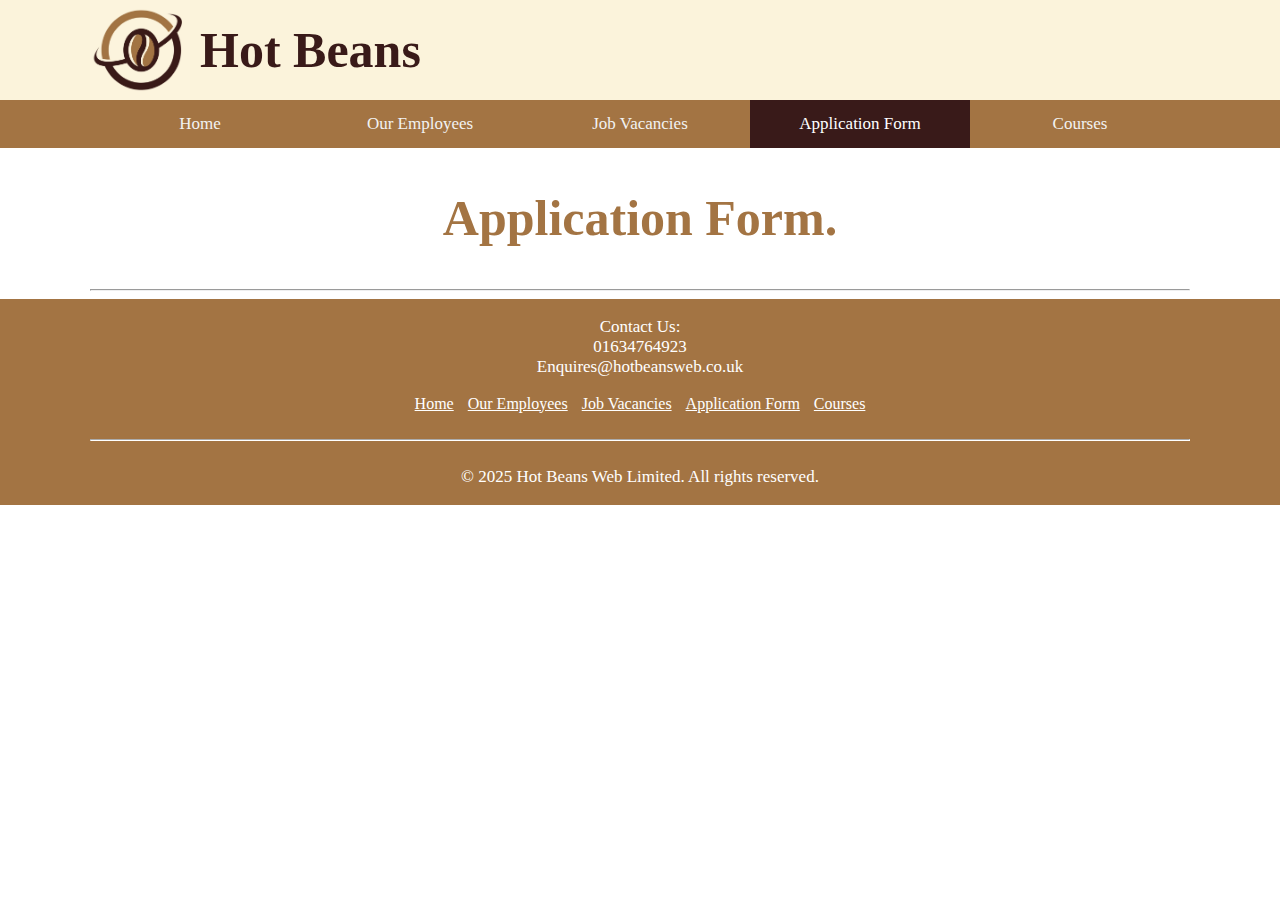
==== application.html @ 12233225 "added favicon" ====
<!DOCTYPE html>
<head>
	<meta http-equiv="Content-Type" content="text/html; charset=utf-8" />
	<title>Hot Beans</title>
	<link rel="icon" type="Image/jpg" href="Images/favicon.jpg">
	<link rel="stylesheet" href="CSS/index.css">
</head>
<body>
	<!--Header-->
	<div class="header">
		<div class="wrapper">
			<a href="index.html">
				<img src="Images/logo.jpg" alt="Hot Beans Logo" width="100" height="100">
			</a>
			<h1 class="comp-name" style="color: #391a19">Hot Beans</h1>
		</div>
	</div>
	<!--Header-->

	<!--Nav Bar-->
	<div class="nav">
		<div class="wrapper">
			<a href="index.html">Home</a>
			<a href="employees.html">Our Employees</a>
			<a href="jobs.html">Job Vacancies</a>
			<a class="active" href="application.html">Application Form</a>
			<a href="courses.html">Courses</a>
		</div>
	</div>
	<!--Nav Bar-->

	<!--Page Content-->
	<div class="wrapper">
		<h2>Application Form.</h2>
		<hr>
	</div>
	<!--Page Content-->

	<!--Footer-->
	<div class="footer">
		<div class="wrapper">
			<br>
			<p>Contact Us:</p>
			<p>01634764923</p>
			<p>Enquires@hotbeansweb.co.uk</p>
			<br>
			<a href="index.html">Home</a>
			<a href="employees.html">Our Employees</a>
			<a href="jobs.html">Job Vacancies</a>
			<a href="application.html">Application Form</a>
			<a href="courses.html">Courses</a>
			<br><br><hr><br>
			<p>© 2025 Hot Beans Web Limited. All rights reserved.</p>
			<br>
		</div>
	</div>
	<!--Footer-->
</body>
</html>
---- CSS/index.css ----
@charset "utf-8";

body {
	margin: 0;
	margin-top: -34px;
	padding: 0;
}

.wrapper {
	margin: 0 auto;
	width: 1100px;
}

h2 {
	font-size: 50px;
	color: #A37443;
	text-align: center;
}

h3 {
	font-size: 35px;
	color: #A37443;
	text-align: center;
}

p {
	font-size: 25px;
	text-align: center;
}

.align-left {
	text-align: left;
}

.building-image {
	float: left;
	margin-right: 40px;
}



/*Header*/

.header {
	background-color: #fbf3db;
	height: 100px;
}

.header h1 {
	position: relative;
	top: 21px;
	font-size: 50px;
}

.header img {
	float: left;
	padding-right: 10px;
}

/*Header*/



/*Nav Bar*/

.nav {
	background-color: #A37443;
	overflow: hidden;
}

.nav a {
  float: left;
  width: 20%;
  color: #f2f2f2;
  text-align: center;
  padding: 14px 0px;
  text-decoration: none;
  font-size: 17px;
}

.nav a:hover {
	background-color: #FBF3DB;
	color: #391A19;
}

.nav a.active {
	background-color: #391A19;
	color: #FFF;
}

/*Nav Bar*/



/*Footer*/

.footer {
	width: 100%;
	background-color: #A37443;
	color: white;
	text-align: center;
}

.footer p {
	font-size: 17px;
	margin: 0;
}

.footer a {
	padding-left: 5px;
	padding-right: 5px;
	color: white;
}

.footer hr {
	border-color: white;
}

/*Footer*/
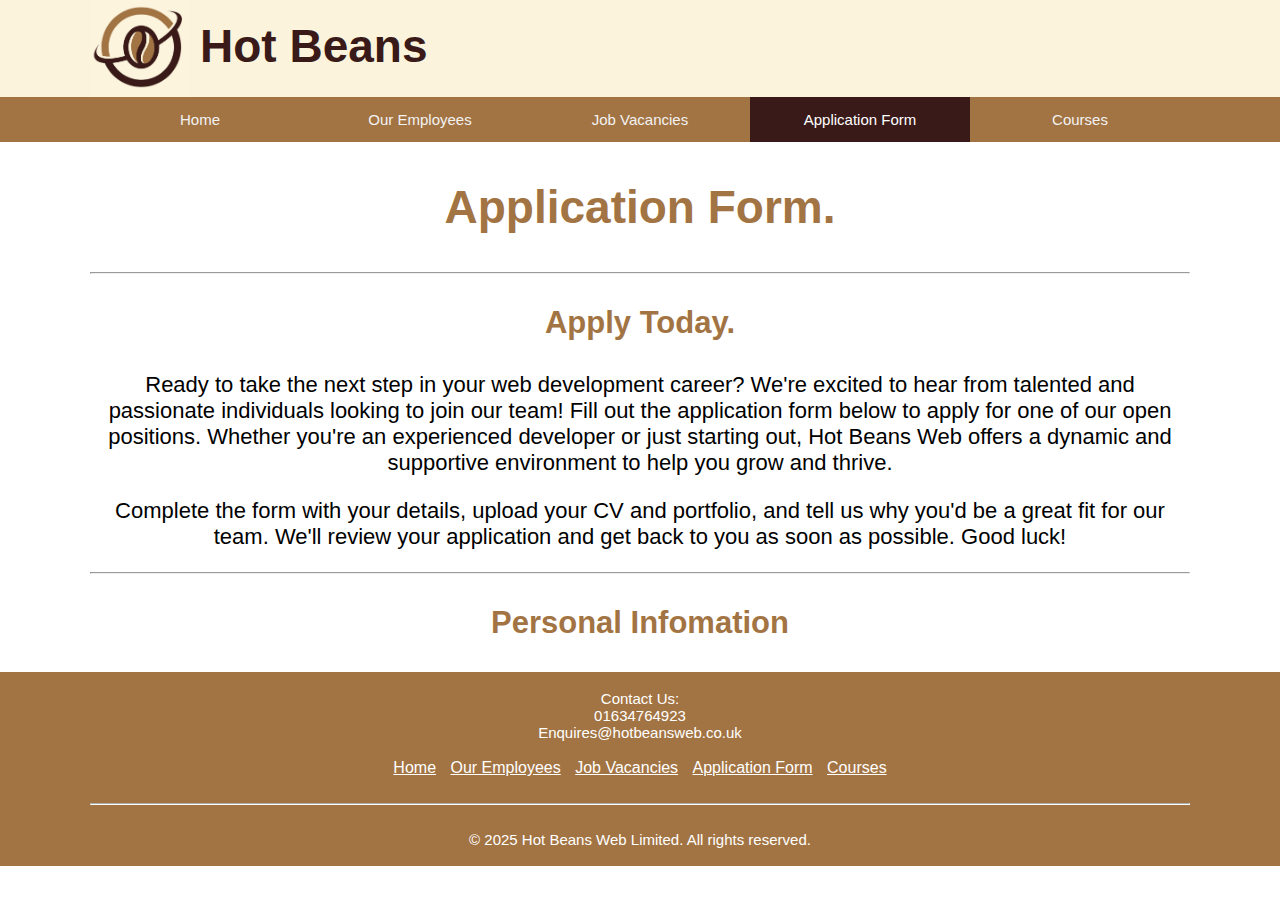
==== commit b24dc203: "added stuff" ====
--- a/application.html
+++ b/application.html
@@ -3,7 +3,7 @@
 	<meta http-equiv="Content-Type" content="text/html; charset=utf-8" />
 	<title>Hot Beans</title>
 	<link rel="icon" type="Image/jpg" href="Images/favicon.jpg">
-	<link rel="stylesheet" href="CSS/index.css">
+	<link rel="stylesheet" href="CSS/basic.css">
 </head>
 <body>
 	<!--Header-->
@@ -12,7 +12,7 @@
 			<a href="index.html">
 				<img src="Images/logo.jpg" alt="Hot Beans Logo" width="100" height="100">
 			</a>
-			<h1 class="comp-name" style="color: #391a19">Hot Beans</h1>
+			<h1>Hot Beans</h1>
 		</div>
 	</div>
 	<!--Header-->
@@ -33,6 +33,11 @@
 	<div class="wrapper">
 		<h2>Application Form.</h2>
 		<hr>
+		<h3>Apply Today.</h3>
+		<p>Ready to take the next step in your web development career? We're excited to hear from talented and passionate individuals looking to join our team! Fill out the application form below to apply for one of our open positions. Whether you're an experienced developer or just starting out, Hot Beans Web offers a dynamic and supportive environment to help you grow and thrive.</p>
+		<p>Complete the form with your details, upload your CV and portfolio, and tell us why you'd be a great fit for our team. We'll review your application and get back to you as soon as possible. Good luck!</p>
+		<hr>
+		<h3>Personal Infomation</h3>
 	</div>
 	<!--Page Content-->
 
--- a/CSS/basic.css
+++ b/CSS/basic.css
@@ -0,0 +1,121 @@
+@charset "utf-8";
+
+body {
+	font-family: Verdana, Geneva, Tahoma, sans-serif;
+	margin: 0;
+	margin-top: -34px;
+	padding: 0;
+}
+
+.wrapper {
+	margin: 0 auto;
+	width: 1100px;
+}
+
+h1 {
+	padding: 22px 0;
+	font-size: 46px;
+    color: #391A19;
+}
+
+h2 {
+	font-size: 46px;
+	color: #A37443;
+	text-align: center;
+}
+
+h3 {
+	font-size: 31px;
+	color: #A37443;
+	text-align: center;
+}
+
+h4 {
+	font-size: 22px;
+	color: #A37443;
+	text-align: center;
+}
+
+p {
+	font-size: 22px;
+	text-align: center;
+}
+
+.align-left {
+	text-align: left;
+}
+
+
+
+/*Header*/
+
+.header {
+	background-color: #fbf3db;
+	height: 100px;
+}
+
+.header img {
+	float: left;
+	padding-right: 10px;
+}
+
+/*Header*/
+
+
+
+/*Nav Bar*/
+
+.nav {
+	background-color: #A37443;
+	overflow: hidden;
+}
+
+.nav a {
+  float: left;
+  width: 20%;
+  color: #f2f2f2;
+  text-align: center;
+  padding: 14px 0px;
+  text-decoration: none;
+  font-size: 15px;
+}
+
+.nav a:hover {
+	background-color: #FBF3DB;
+	color: #391A19;
+}
+
+.nav a.active {
+	background-color: #391A19;
+	color: #FFF;
+}
+
+/*Nav Bar*/
+
+
+
+/*Footer*/
+
+.footer {
+	width: 100%;
+	background-color: #A37443;
+	color: white;
+	text-align: center;
+}
+
+.footer p {
+	font-size: 15px;
+	margin: 0;
+}
+
+.footer a {
+	padding-left: 5px;
+	padding-right: 5px;
+	color: white;
+}
+
+.footer hr {
+	border-color: white;
+}
+
+/*Footer*/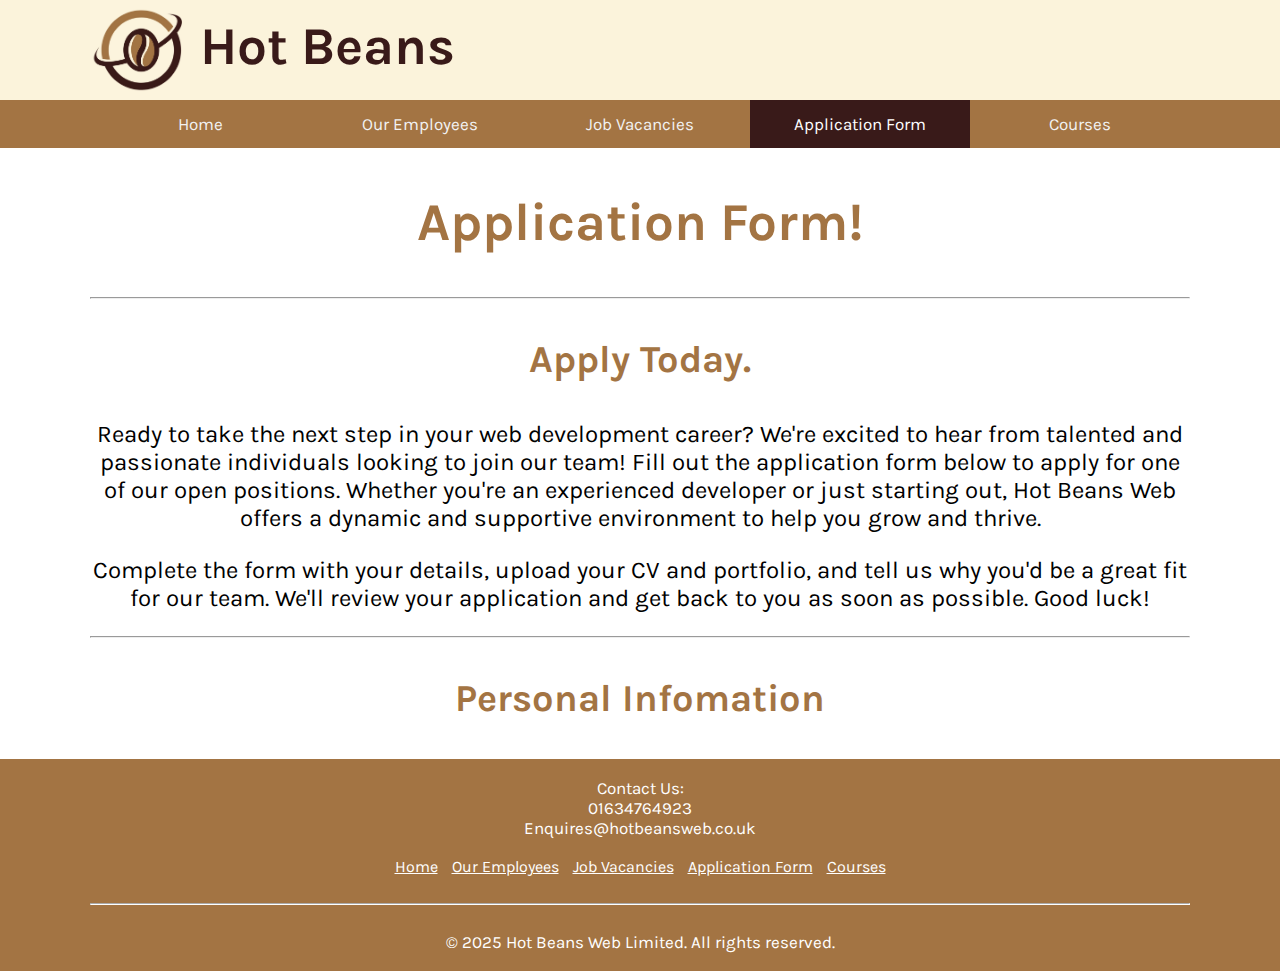
==== commit a963a48e: "changed font to Karla" ====
--- a/application.html
+++ b/application.html
@@ -3,6 +3,9 @@
 	<meta http-equiv="Content-Type" content="text/html; charset=utf-8" />
 	<title>Hot Beans</title>
 	<link rel="icon" type="Image/jpg" href="Images/favicon.jpg">
+	<link rel="preconnect" href="https://fonts.googleapis.com">
+	<link rel="preconnect" href="https://fonts.gstatic.com" crossorigin>
+	<link href="https://fonts.googleapis.com/css2?family=Karla:ital,wght@0,200..800;1,200..800&display=swap" rel="stylesheet">
 	<link rel="stylesheet" href="CSS/basic.css">
 </head>
 <body>
@@ -31,7 +34,7 @@
 
 	<!--Page Content-->
 	<div class="wrapper">
-		<h2>Application Form.</h2>
+		<h2>Application Form!</h2>
 		<hr>
 		<h3>Apply Today.</h3>
 		<p>Ready to take the next step in your web development career? We're excited to hear from talented and passionate individuals looking to join our team! Fill out the application form below to apply for one of our open positions. Whether you're an experienced developer or just starting out, Hot Beans Web offers a dynamic and supportive environment to help you grow and thrive.</p>
--- a/CSS/basic.css
+++ b/CSS/basic.css
@@ -1,9 +1,9 @@
 @charset "utf-8";
 
 body {
-	font-family: Verdana, Geneva, Tahoma, sans-serif;
+	font-family: "Karla", sans-serif;
 	margin: 0;
-	margin-top: -34px;
+	margin-top: -36px;
 	padding: 0;
 }
 
@@ -13,31 +13,31 @@
 }
 
 h1 {
-	padding: 22px 0;
-	font-size: 46px;
+	padding: 15px 0;
+	font-size: 53px;
     color: #391A19;
 }
 
 h2 {
-	font-size: 46px;
+	font-size: 53px;
 	color: #A37443;
 	text-align: center;
 }
 
 h3 {
-	font-size: 31px;
+	font-size: 38px;
 	color: #A37443;
 	text-align: center;
 }
 
 h4 {
-	font-size: 22px;
+	font-size: 24px;
 	color: #A37443;
 	text-align: center;
 }
 
 p {
-	font-size: 22px;
+	font-size: 24px;
 	text-align: center;
 }
 
@@ -77,7 +77,7 @@
   text-align: center;
   padding: 14px 0px;
   text-decoration: none;
-  font-size: 15px;
+  font-size: 17px;
 }
 
 .nav a:hover {
@@ -104,7 +104,7 @@
 }
 
 .footer p {
-	font-size: 15px;
+	font-size: 17px;
 	margin: 0;
 }
 
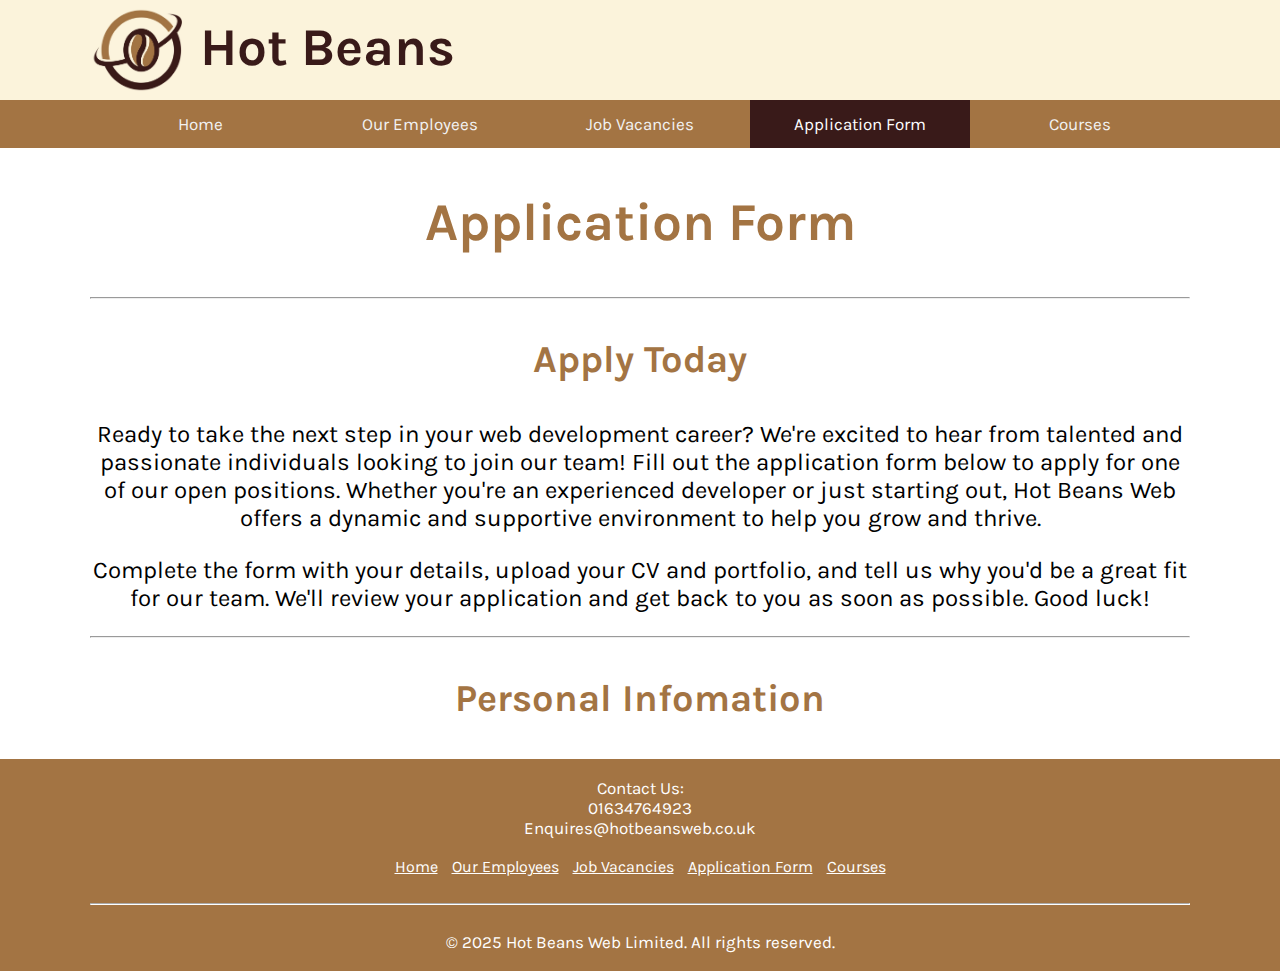
==== commit 8d348b82: "completed job vacancies page" ====
--- a/application.html
+++ b/application.html
@@ -34,9 +34,9 @@
 
 	<!--Page Content-->
 	<div class="wrapper">
-		<h2>Application Form!</h2>
+		<h2>Application Form</h2>
 		<hr>
-		<h3>Apply Today.</h3>
+		<h3>Apply Today</h3>
 		<p>Ready to take the next step in your web development career? We're excited to hear from talented and passionate individuals looking to join our team! Fill out the application form below to apply for one of our open positions. Whether you're an experienced developer or just starting out, Hot Beans Web offers a dynamic and supportive environment to help you grow and thrive.</p>
 		<p>Complete the form with your details, upload your CV and portfolio, and tell us why you'd be a great fit for our team. We'll review your application and get back to you as soon as possible. Good luck!</p>
 		<hr>
--- a/CSS/basic.css
+++ b/CSS/basic.css
@@ -13,7 +13,7 @@
 }
 
 h1 {
-	padding: 15px 0;
+	padding: 16px 0;
 	font-size: 53px;
     color: #391A19;
 }
@@ -39,6 +39,10 @@
 p {
 	font-size: 24px;
 	text-align: center;
+}
+
+ul {
+	font-size: 24px;
 }
 
 .align-left {
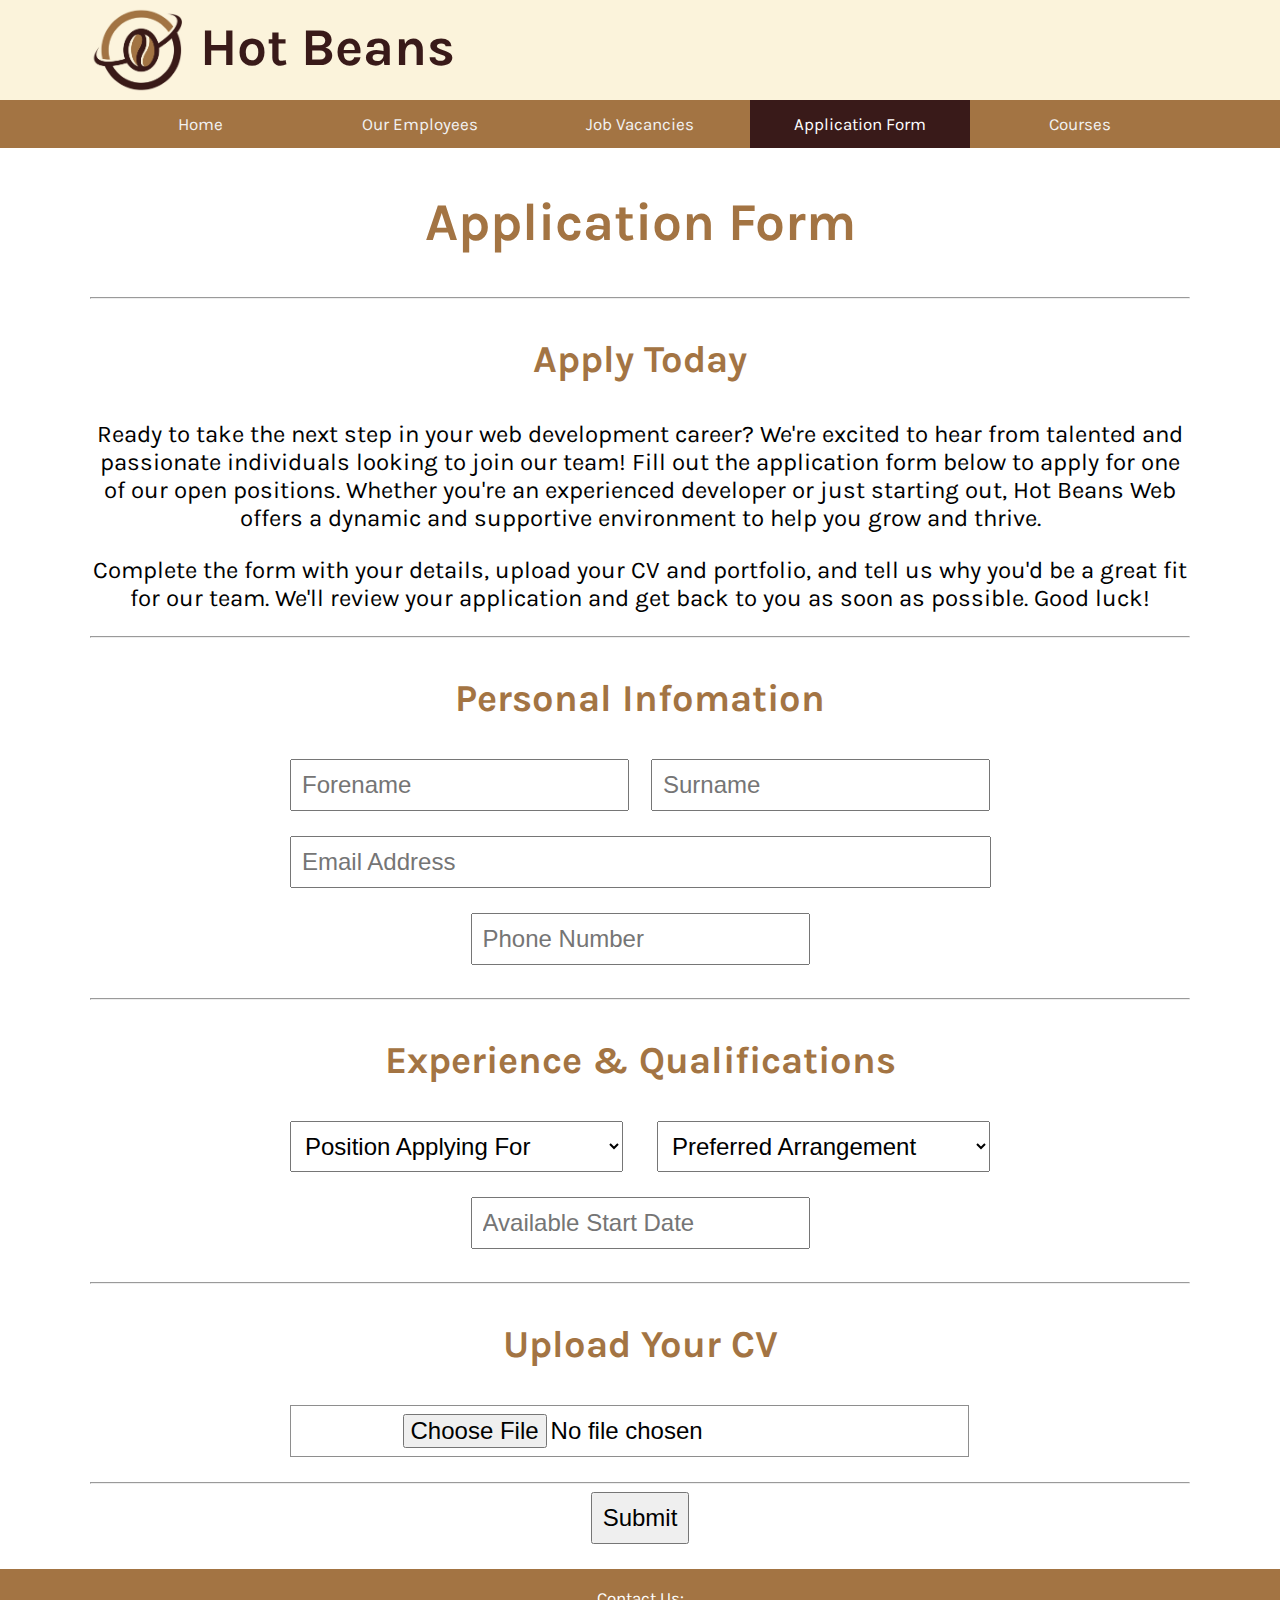
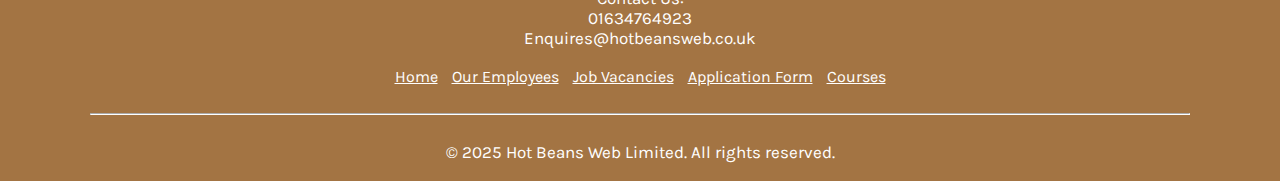
==== commit a64dda57: "almost finished application" ====
--- a/application.html
+++ b/application.html
@@ -7,6 +7,7 @@
 	<link rel="preconnect" href="https://fonts.gstatic.com" crossorigin>
 	<link href="https://fonts.googleapis.com/css2?family=Karla:ital,wght@0,200..800;1,200..800&display=swap" rel="stylesheet">
 	<link rel="stylesheet" href="CSS/basic.css">
+	<link rel="stylesheet" href="CSS/application.css">
 </head>
 <body>
 	<!--Header-->
@@ -40,7 +41,44 @@
 		<p>Ready to take the next step in your web development career? We're excited to hear from talented and passionate individuals looking to join our team! Fill out the application form below to apply for one of our open positions. Whether you're an experienced developer or just starting out, Hot Beans Web offers a dynamic and supportive environment to help you grow and thrive.</p>
 		<p>Complete the form with your details, upload your CV and portfolio, and tell us why you'd be a great fit for our team. We'll review your application and get back to you as soon as possible. Good luck!</p>
 		<hr>
-		<h3>Personal Infomation</h3>
+			<form action="/action_page.php">
+				<h3>Personal Infomation</h3>
+				<div class="form-container">
+					<input type="text" class="sil" placeholder="Forename">
+					<input type="text" class="sir" placeholder="Surname">
+					<input type="text" class="li" placeholder="Email Address">
+					<input type="text" class="sim" placeholder="Phone Number">
+				</div>
+				<hr>
+				<h3>Experience & Qualifications</h3>
+				<div class="form-container">
+					<select class="sol">
+						<option disabled selected hidden>Position Applying For</option>
+						<option>Junior Web Developer</option>
+						<option>Front-End Developer</option>
+						<option>Back-End Developer</option>
+						<option>UI/UX Designer</option>
+					</select>
+					<select class="sor">
+						<option disabled selected hidden>Preferred Arrangement</option>
+						<option>Remote</option>
+						<option>Hybrid</option>
+						<option>In-Office</option>
+					</select>
+					<input placeholder="Available Start Date" class="sim" type="text" onfocus="(this.type='date')" onblur="(this.type='text')" id="date" />
+				</div>
+				<hr>
+				<h3>Upload Your CV</h3>
+				<div class="form-container">
+					<div id="cv-container">
+						<input type="file" name="myfile">
+					</div>
+				</div>
+				<hr>
+				<div class="form-container">
+					<input type="submit" id="submit-button" value="Submit">
+				</div>
+			</form>
 	</div>
 	<!--Page Content-->
 
--- a/CSS/application.css
+++ b/CSS/application.css
@@ -0,0 +1,66 @@
+@charset "utf-8";
+
+.form-container {
+	margin: 0 auto;
+	width: 700px;
+	text-align: center;
+}
+
+input {
+	padding: 10px;
+	font-size: 24px;
+	margin-bottom: 25px;
+}
+
+.sil {
+	float: left;
+	width: 315px;
+}
+
+.sir {
+	float: right;
+	width: 315px;
+}
+
+.sim {
+	width: 315px;
+}
+
+.li {
+	width: 677px;
+}
+
+.sol {
+	padding: 10px;
+	font-size: 24px;
+	margin-bottom: 25px;
+	width: 333px;
+	float: left;
+}
+
+.sor {
+	padding: 10px;
+	font-size: 24px;
+	margin-bottom: 25px;
+	width: 333px;
+	float: right;
+}
+
+#cv-container {
+    margin-bottom: 25px;
+    width: 677px;
+    border-width: 1px;
+    border-style: solid;
+    border-color: #8e8e8e;
+    text-align: center;
+    display: flex;
+    justify-content: center;
+    align-items: center;
+    height: 50px; /* Adjust height as needed */
+}
+
+#cv-container input[type="file"] {
+    display: block;
+    margin: 0 auto;
+	float: left;
+}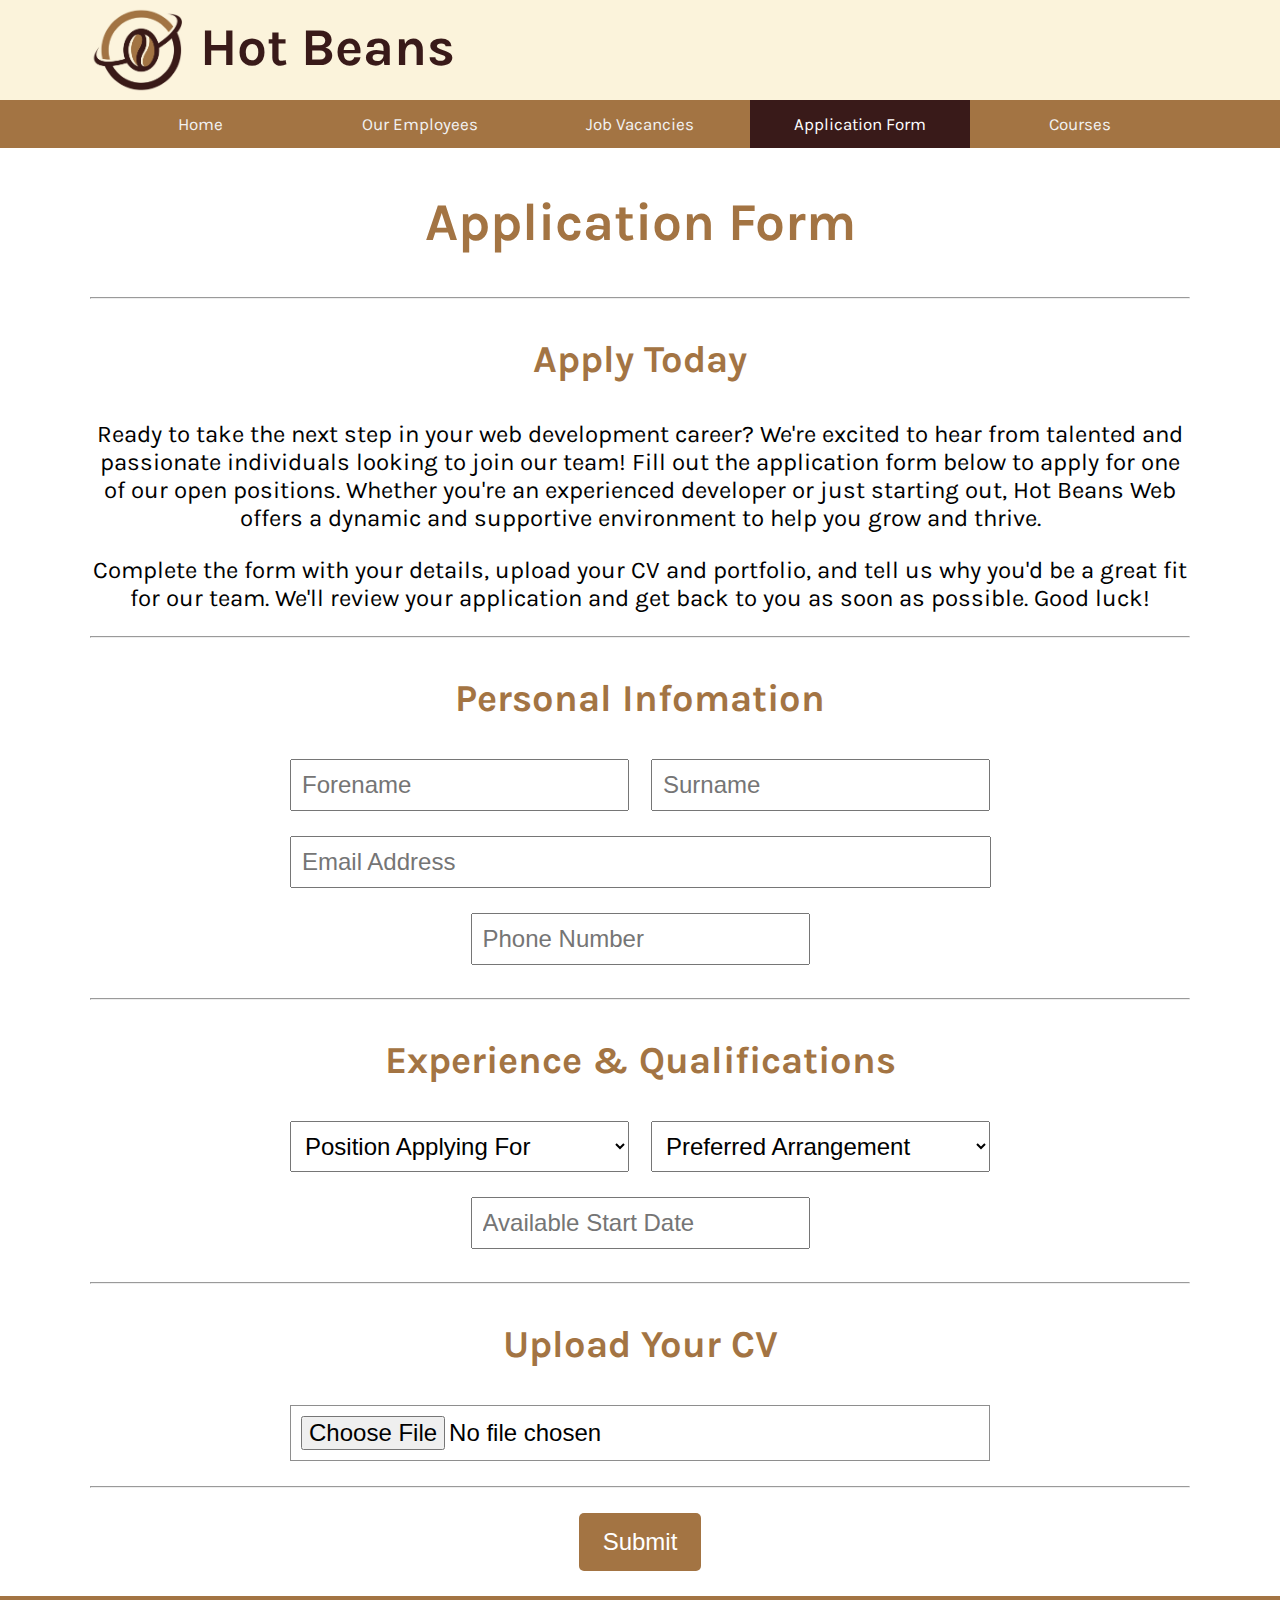
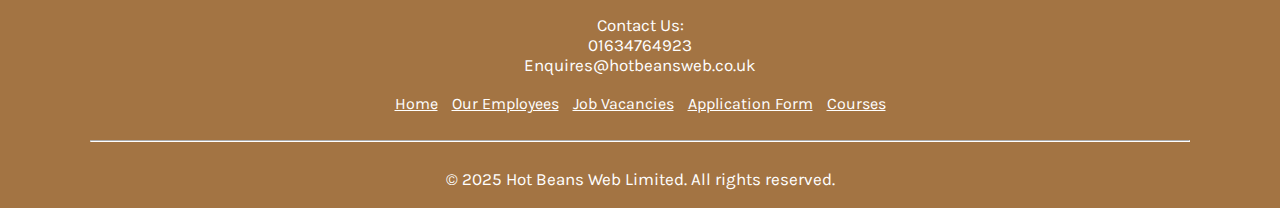
==== commit e0af0681: "completed application form page" ====
--- a/application.html
+++ b/application.html
@@ -44,34 +44,34 @@
 			<form action="/action_page.php">
 				<h3>Personal Infomation</h3>
 				<div class="form-container">
-					<input type="text" class="sil" placeholder="Forename">
-					<input type="text" class="sir" placeholder="Surname">
-					<input type="text" class="li" placeholder="Email Address">
-					<input type="text" class="sim" placeholder="Phone Number">
+					<input type="text" class="sil" placeholder="Forename" required>
+					<input type="text" class="sir" placeholder="Surname" required>
+					<input type="email" class="li" placeholder="Email Address" required >
+					<input type="text" class="sim" placeholder="Phone Number" required>
 				</div>
 				<hr>
 				<h3>Experience & Qualifications</h3>
 				<div class="form-container">
-					<select class="sol">
-						<option disabled selected hidden>Position Applying For</option>
-						<option>Junior Web Developer</option>
-						<option>Front-End Developer</option>
-						<option>Back-End Developer</option>
-						<option>UI/UX Designer</option>
+					<select class="sol" required>
+						<option disabled selected hidden value="">Position Applying For</option>
+						<option value="Junior Web Developer">Junior Web Developer</option>
+						<option value="Front-End Developer">Front-End Developer</option>
+						<option value="Back-End Developer">Back-End Developer</option>
+						<option value="UI/UX Designer">UI/UX Designer</option>
 					</select>
-					<select class="sor">
-						<option disabled selected hidden>Preferred Arrangement</option>
-						<option>Remote</option>
-						<option>Hybrid</option>
-						<option>In-Office</option>
+					<select class="sor" required>
+						<option disabled selected hidden value="">Preferred Arrangement</option>
+						<option value="Remote">Remote</option>
+						<option value="Hybrid">Hybrid</option>
+						<option value="In-Office">In-Office</option>
 					</select>
-					<input placeholder="Available Start Date" class="sim" type="text" onfocus="(this.type='date')" onblur="(this.type='text')" id="date" />
+					<input placeholder="Available Start Date" class="sim" type="text" onfocus="(this.type='date')" onblur="(this.type='text')" id="date" required />
 				</div>
 				<hr>
 				<h3>Upload Your CV</h3>
 				<div class="form-container">
 					<div id="cv-container">
-						<input type="file" name="myfile">
+						<input type="file" name="myfile" required>
 					</div>
 				</div>
 				<hr>
@@ -101,5 +101,48 @@
 		</div>
 	</div>
 	<!--Footer-->
+
+	<div id="thankYouModal" class="modal">
+		<div class="modal-content">
+			<h3>Application Sent</h3>
+			<hr>
+			<p>Thank you for applying! We'll review your application and get back to you as soon as possible.</p>
+			<hr>
+			<button onclick="closeModal()">Close</button>
+		</div>
+	</div>
+	
+	<!--JS-->
+	<script>
+		document.addEventListener("DOMContentLoaded", function () {
+			const urlParams = new URLSearchParams(window.location.search);
+			const position = urlParams.get("position");
+
+			if (position) {
+				const selectElement = document.querySelector(".sol");
+				for (let option of selectElement.options) {
+					if (option.value === position) {
+						option.selected = true;
+						break;
+					}
+				}
+			}
+
+			// Form submission listener
+			const form = document.querySelector("form");
+			form.addEventListener("submit", function (event) {
+				event.preventDefault();
+				const modal = document.getElementById("thankYouModal");
+				modal.style.display = "flex";
+				form.reset();
+			});
+		});
+
+		// Close modal function
+		function closeModal() {
+			document.getElementById("thankYouModal").style.display = "none";
+		}
+	</script>
+	<!--JS-->
 </body>
 </html>
--- a/CSS/application.css
+++ b/CSS/application.css
@@ -34,7 +34,7 @@
 	padding: 10px;
 	font-size: 24px;
 	margin-bottom: 25px;
-	width: 333px;
+	width: 339px;
 	float: left;
 }
 
@@ -42,25 +42,80 @@
 	padding: 10px;
 	font-size: 24px;
 	margin-bottom: 25px;
-	width: 333px;
+	width: 339px;
 	float: right;
 }
 
 #cv-container {
-    margin-bottom: 25px;
-    width: 677px;
-    border-width: 1px;
-    border-style: solid;
-    border-color: #8e8e8e;
-    text-align: center;
-    display: flex;
-    justify-content: center;
-    align-items: center;
-    height: 50px; /* Adjust height as needed */
+	margin-bottom: 25px;
+	text-align: left;
+	border-style: solid;
+	border-width: 1px;
+	border-color: #8e8e8e;
 }
 
 #cv-container input[type="file"] {
-    display: block;
-    margin: 0 auto;
-	float: left;
+	display: block;
+	margin: 0;
+}
+
+#submit-button {
+	margin-top: 17px;
+	background-color: #A37443;
+	border-style: none;
+	padding: 15px 24px;
+	color: white;
+	border-radius: 5px;
+}
+
+#submit-button:hover {
+	background-color: #391A19;
+}
+
+.modal {
+	display: none; /* This is key — makes sure it’s hidden on page load */
+	position: fixed;
+	z-index: 1000;
+	left: 0;
+	top: 0;
+	width: 100%;
+	height: 100%;
+	background-color: rgba(0, 0, 0, 0.5);
+	align-items: center;
+	justify-content: center;
+}
+
+.modal-content {
+	background: #fff;
+	padding: 20px;
+	border-radius: 12px;
+	box-shadow: 0 4px 10px rgba(0, 0, 0, 0.1);
+	text-align: center;
+	width: 90%;
+	max-width: 500px;
+}
+
+.modal-content h3 {
+	margin: 0;
+	margin-bottom: 20px;
+}
+
+.modal-content p {
+	margin: 30px;
+}
+
+.modal-content button {
+	background: #A37443;
+	color: white;
+	border: none;
+	padding: 15px 24px;
+	border-radius: 5px;
+	cursor: pointer;
+	font-size: 17px;
+	margin: 0;
+	margin-top: 10px;
+}
+
+.modal-content button:hover {
+	background: #391A19;
 }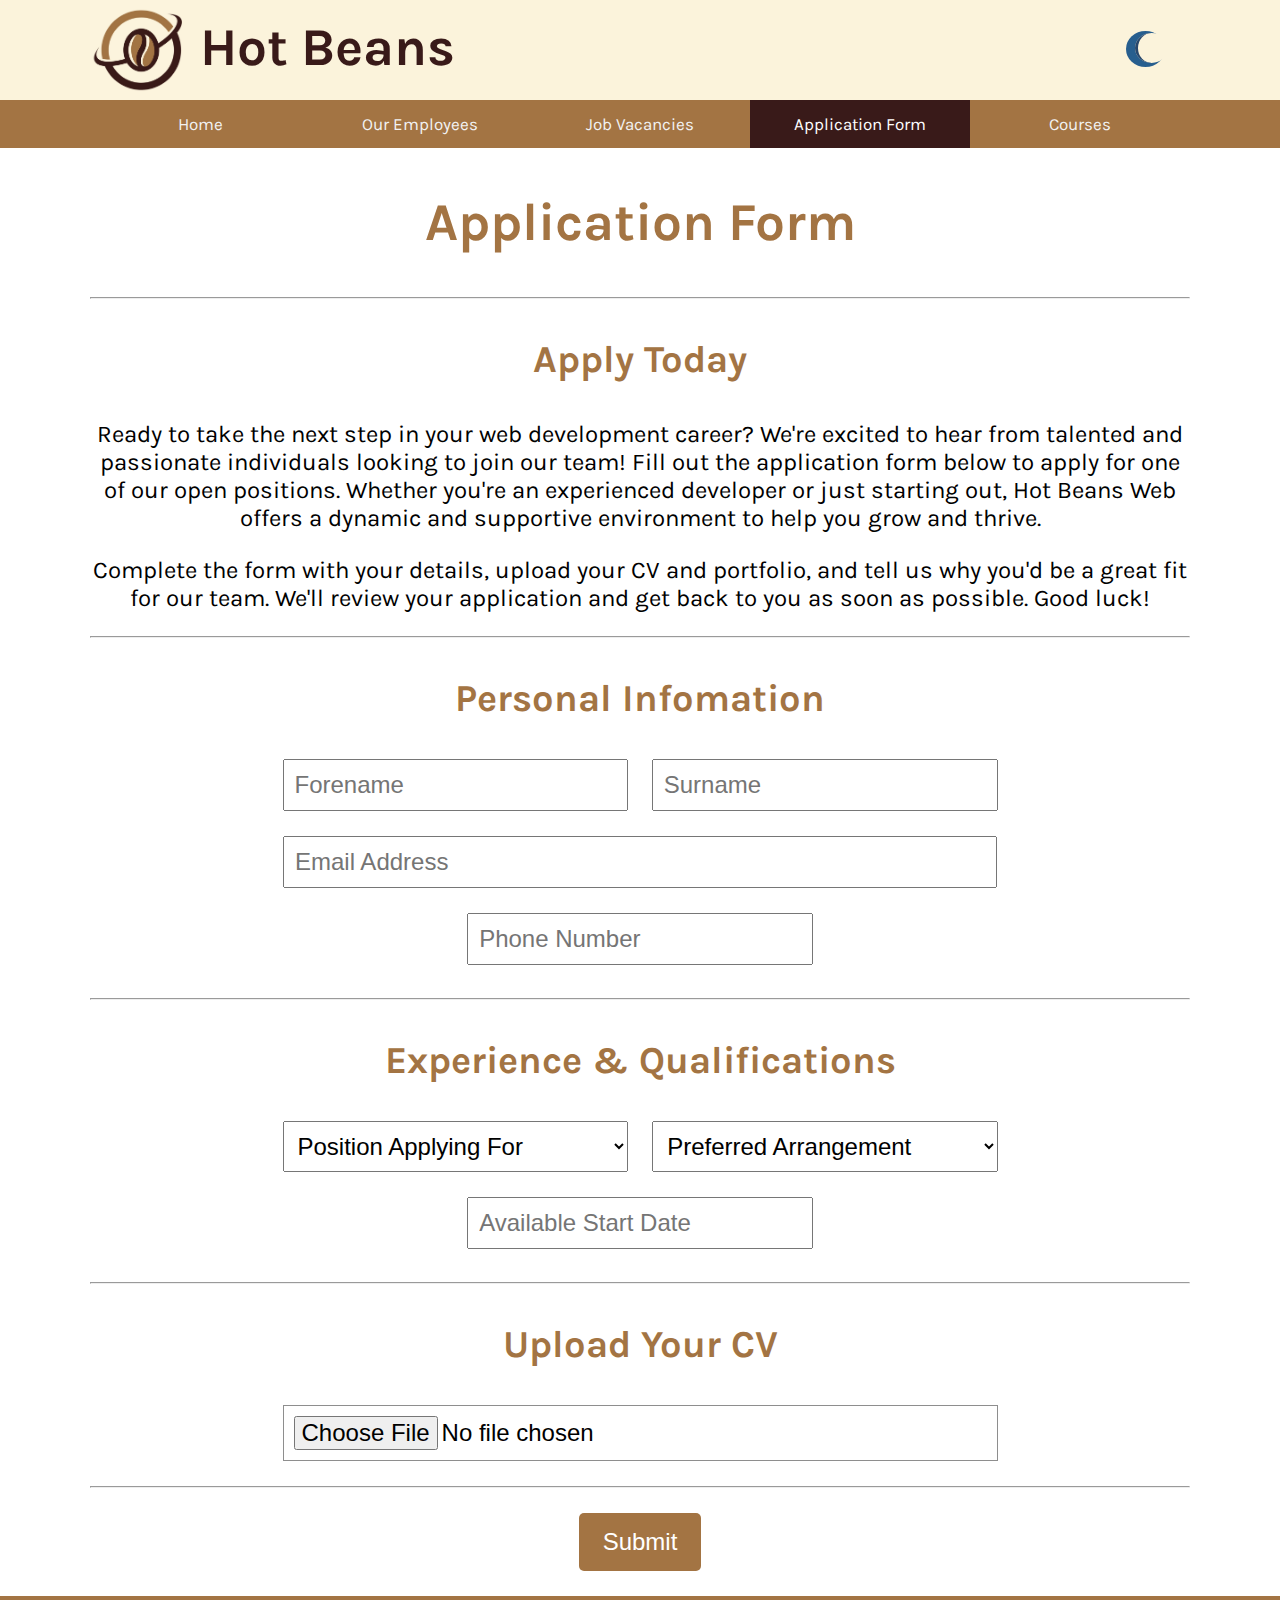
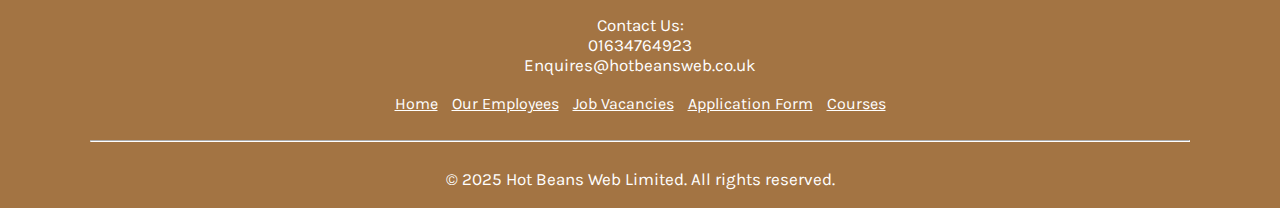
==== commit 23887064: "added dark mode" ====
--- a/application.html
+++ b/application.html
@@ -1,5 +1,19 @@
 <!DOCTYPE html>
 <head>
+	<script>
+		(function() {
+			let savedTheme = localStorage.getItem("theme") || "light";
+			document.documentElement.setAttribute("data-theme", savedTheme);
+	
+			// Ensure the correct icon is set before the page renders
+			let iconClass = savedTheme === "dark" ? "sun" : "moon";
+			document.write('<style>#moon { visibility: hidden; }</style>'); // Hide icon during load
+			window.addEventListener("DOMContentLoaded", function() {
+				document.getElementById("moon").className = iconClass;
+				document.getElementById("moon").style.visibility = "visible"; // Show after setting
+			});
+		})();
+	</script>
 	<meta http-equiv="Content-Type" content="text/html; charset=utf-8" />
 	<title>Hot Beans</title>
 	<link rel="icon" type="Image/jpg" href="Images/favicon.jpg">
@@ -16,6 +30,9 @@
 			<a href="index.html">
 				<img src="Images/logo.jpg" alt="Hot Beans Logo" width="100" height="100">
 			</a>
+			<div class="night-toggle" onClick="switchMode()">
+				<div id="moon" class="moon"></div>
+			</div>
 			<h1>Hot Beans</h1>
 		</div>
 	</div>
@@ -143,6 +160,7 @@
 			document.getElementById("thankYouModal").style.display = "none";
 		}
 	</script>
+	<script src="JS/theme-toggle"></script>
 	<!--JS-->
 </body>
 </html>
--- a/CSS/basic.css
+++ b/CSS/basic.css
@@ -1,48 +1,121 @@
 @charset "utf-8";
+
+:root {
+	--bg: #ffffff;
+	--text: #000000;
+	--comp-name: #391A19;
+	--title: #A37443;
+	--header-bg: #fbf3db;
+	--nav-bg: #A37443;
+	--nav-active: #391A19;
+}
+
+[data-theme='light'] {
+	--bg: #ffffff;
+	--text: #000000;
+	--comp-name: #391A19;
+	--title: #A37443;
+	--header-bg: #fbf3db;
+	--nav-bg: #A37443;
+	--nav-active: #391A19;
+}
+
+[data-theme='dark'] {
+	--bg: #1f1f1f;
+	--text: #ffffff;
+	--comp-name: #391A19;
+	--title: #fbf3db;
+	--header-bg: #fbf3db;
+	--nav-bg: #181818;
+	--nav-active: #A37443;
+}
 
 body {
 	font-family: "Karla", sans-serif;
 	margin: 0;
 	margin-top: -36px;
 	padding: 0;
+	background-color: var(--bg);
+}
+
+body.enable-transition {
+    transition: background-color 0.5s ease, color 0.5s ease;
+}
+
+.night-toggle {
+	width: 30px;
+	height: 30px;
+	float: right;
+	margin: 33px;
+	}
+	
+.night-toggle:hover{
+	cursor: pointer;
+}
+	
+.moon {
+	background-color: transparent;
+	box-shadow: -6px 1px 0 3px #275e8e;
+	border-left:3px solid #27476D;
+	border-radius:50%;
+	width: 30px;
+	height: 30px;
+	margin-left:8px;
+	margin-top:0px;
+}
+	
+.sun {
+	background-color: #fdd462;
+	box-shadow: 2px 0px 0px 1px #D19C29;
+	border-radius:50%;
+	width: 34px;
+	height: 34px;
+}
+
+.enable-transition .moon, 
+.enable-transition .sun {
+    transition: all 0.5s ease;
 }
 
 .wrapper {
 	margin: 0 auto;
-	width: 1100px;
+	width: 95%;
+	max-width: 1100px;
 }
 
 h1 {
 	padding: 16px 0;
 	font-size: 53px;
-    color: #391A19;
+    color: var(--comp-name);
 }
 
 h2 {
 	font-size: 53px;
-	color: #A37443;
+	color: var(--title);
 	text-align: center;
 }
 
 h3 {
 	font-size: 38px;
-	color: #A37443;
+	color: var(--title);
 	text-align: center;
 }
 
 h4 {
 	font-size: 24px;
-	color: #A37443;
+	color: var(--title);
 	text-align: center;
 }
 
 p {
 	font-size: 24px;
 	text-align: center;
+	color: var(--text);
 }
 
 ul {
 	font-size: 24px;
+	color: var(--text);
 }
 
 .align-left {
@@ -54,7 +127,7 @@
 /*Header*/
 
 .header {
-	background-color: #fbf3db;
+	background-color: var(--header-bg);
 	height: 100px;
 }
 
@@ -70,7 +143,7 @@
 /*Nav Bar*/
 
 .nav {
-	background-color: #A37443;
+	background-color: var(--nav-bg);
 	overflow: hidden;
 }
 
@@ -90,7 +163,7 @@
 }
 
 .nav a.active {
-	background-color: #391A19;
+	background-color: var(--nav-active);
 	color: #FFF;
 }
 
@@ -102,7 +175,7 @@
 
 .footer {
 	width: 100%;
-	background-color: #A37443;
+	background-color: var(--nav-bg);
 	color: white;
 	text-align: center;
 }
@@ -110,6 +183,7 @@
 .footer p {
 	font-size: 17px;
 	margin: 0;
+	color: white;
 }
 
 .footer a {
@@ -122,4 +196,5 @@
 	border-color: white;
 }
 
-/*Footer*/+/*Footer*/
+
--- a/CSS/application.css
+++ b/CSS/application.css
@@ -2,7 +2,7 @@
 
 .form-container {
 	margin: 0 auto;
-	width: 700px;
+	width: 65%;
 	text-align: center;
 }
 
@@ -14,27 +14,27 @@
 
 .sil {
 	float: left;
-	width: 315px;
+	width: 45%;
 }
 
 .sir {
 	float: right;
-	width: 315px;
+	width: 45%;
 }
 
 .sim {
-	width: 315px;
+	width: 45%;
 }
 
 .li {
-	width: 677px;
+	width: 96.5%;
 }
 
 .sol {
 	padding: 10px;
 	font-size: 24px;
 	margin-bottom: 25px;
-	width: 339px;
+	width: 48.3%;
 	float: left;
 }
 
@@ -42,7 +42,7 @@
 	padding: 10px;
 	font-size: 24px;
 	margin-bottom: 25px;
-	width: 339px;
+	width: 48.3%;
 	float: right;
 }
 
@@ -52,6 +52,7 @@
 	border-style: solid;
 	border-width: 1px;
 	border-color: #8e8e8e;
+	background-color: white;
 }
 
 #cv-container input[type="file"] {
@@ -86,7 +87,7 @@
 }
 
 .modal-content {
-	background: #fff;
+	background: var(--bg);
 	padding: 20px;
 	border-radius: 12px;
 	box-shadow: 0 4px 10px rgba(0, 0, 0, 0.1);
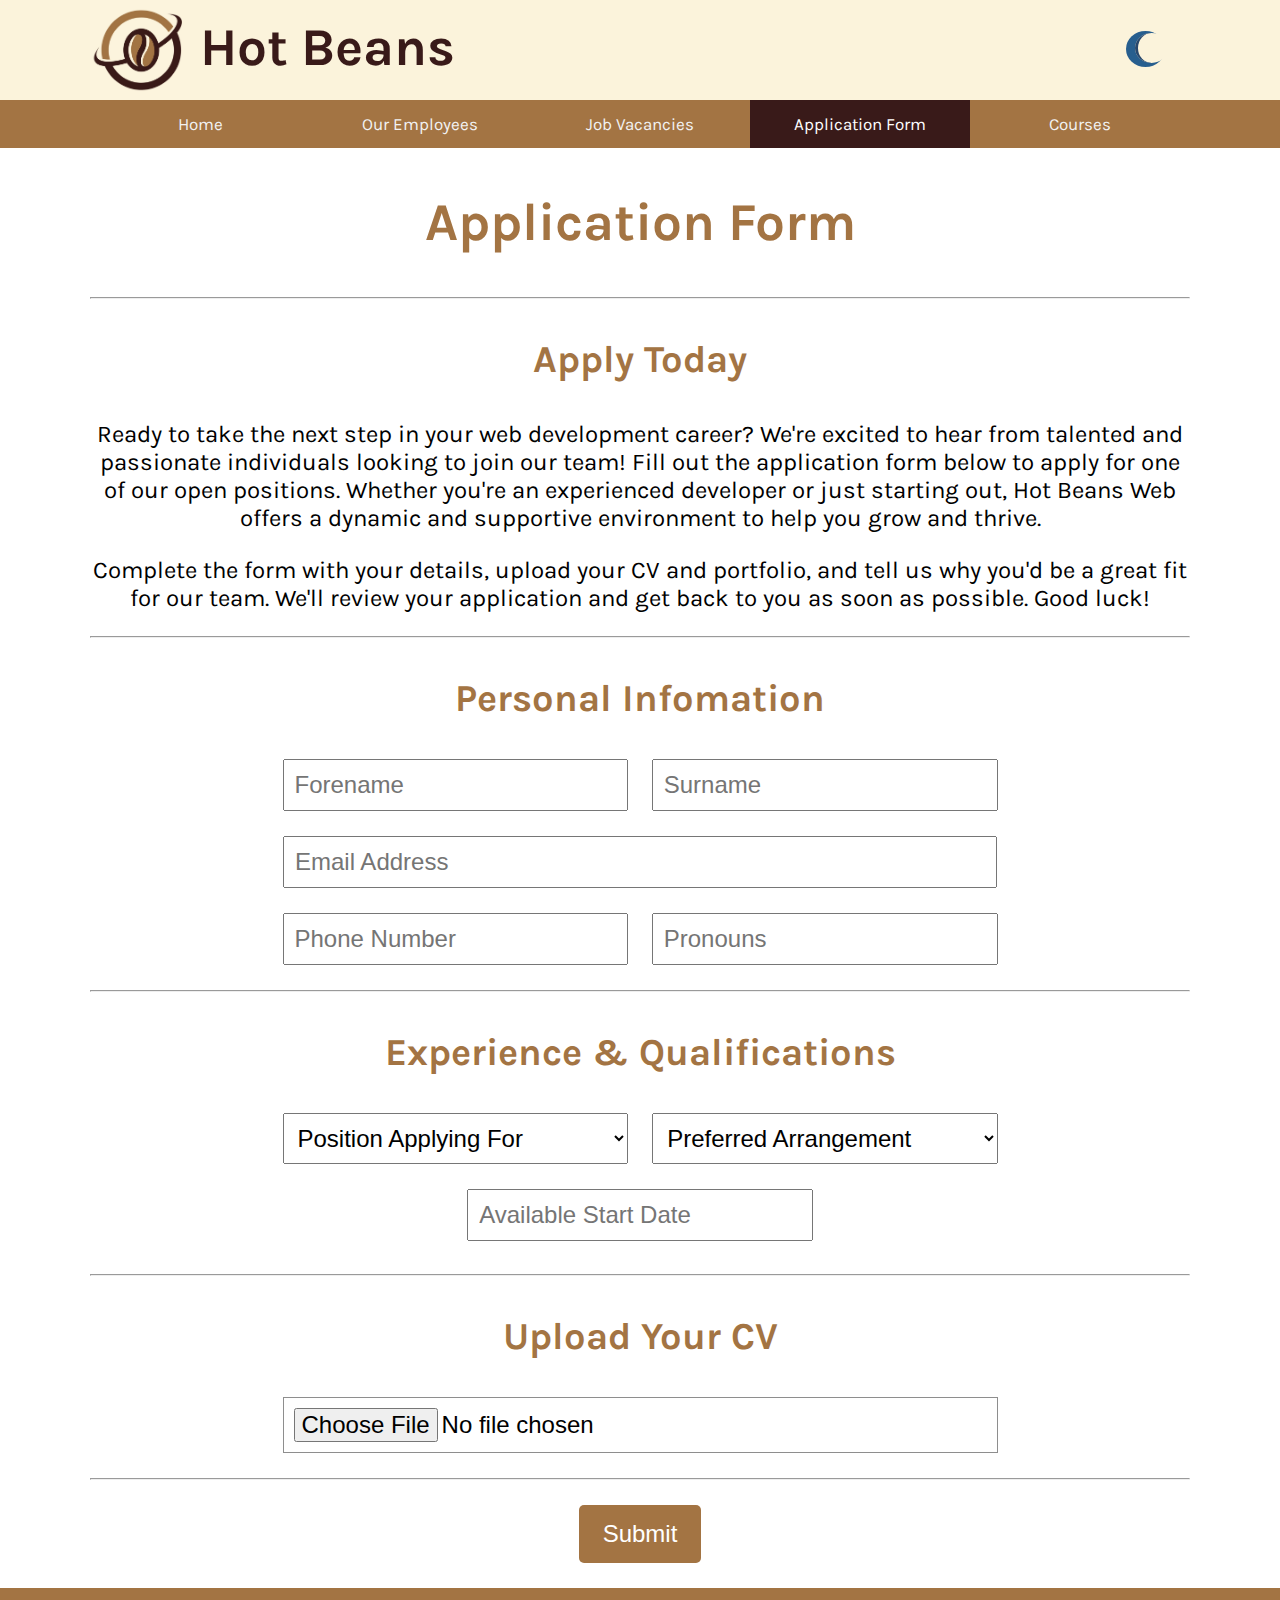
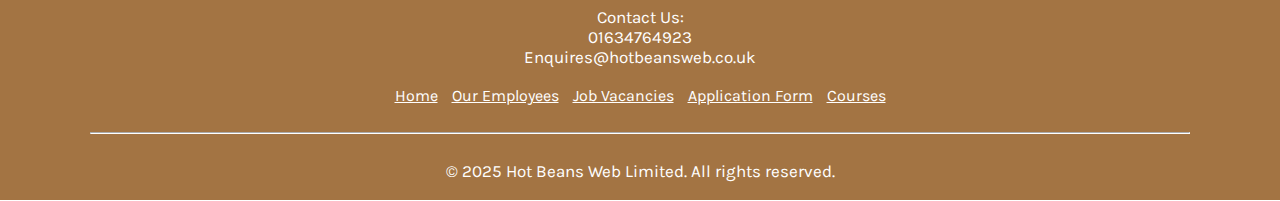
==== commit f1abe51b: "neatened up JS and add wokeness" ====
--- a/application.html
+++ b/application.html
@@ -1,19 +1,6 @@
 <!DOCTYPE html>
 <head>
-	<script>
-		(function() {
-			let savedTheme = localStorage.getItem("theme") || "light";
-			document.documentElement.setAttribute("data-theme", savedTheme);
-	
-			// Ensure the correct icon is set before the page renders
-			let iconClass = savedTheme === "dark" ? "sun" : "moon";
-			document.write('<style>#moon { visibility: hidden; }</style>'); // Hide icon during load
-			window.addEventListener("DOMContentLoaded", function() {
-				document.getElementById("moon").className = iconClass;
-				document.getElementById("moon").style.visibility = "visible"; // Show after setting
-			});
-		})();
-	</script>
+	<script src="JS/theme-toggle-preload.js"></script>
 	<meta http-equiv="Content-Type" content="text/html; charset=utf-8" />
 	<title>Hot Beans</title>
 	<link rel="icon" type="Image/jpg" href="Images/favicon.jpg">
@@ -64,7 +51,8 @@
 					<input type="text" class="sil" placeholder="Forename" required>
 					<input type="text" class="sir" placeholder="Surname" required>
 					<input type="email" class="li" placeholder="Email Address" required >
-					<input type="text" class="sim" placeholder="Phone Number" required>
+					<input type="text" class="sil" placeholder="Phone Number" required>
+					<input type="text" class="sir" placeholder="Pronouns" required>
 				</div>
 				<hr>
 				<h3>Experience & Qualifications</h3>
@@ -130,36 +118,7 @@
 	</div>
 	
 	<!--JS-->
-	<script>
-		document.addEventListener("DOMContentLoaded", function () {
-			const urlParams = new URLSearchParams(window.location.search);
-			const position = urlParams.get("position");
-
-			if (position) {
-				const selectElement = document.querySelector(".sol");
-				for (let option of selectElement.options) {
-					if (option.value === position) {
-						option.selected = true;
-						break;
-					}
-				}
-			}
-
-			// Form submission listener
-			const form = document.querySelector("form");
-			form.addEventListener("submit", function (event) {
-				event.preventDefault();
-				const modal = document.getElementById("thankYouModal");
-				modal.style.display = "flex";
-				form.reset();
-			});
-		});
-
-		// Close modal function
-		function closeModal() {
-			document.getElementById("thankYouModal").style.display = "none";
-		}
-	</script>
+	<script src="JS/application.js"></script>
 	<script src="JS/theme-toggle"></script>
 	<!--JS-->
 </body>
--- a/CSS/basic.css
+++ b/CSS/basic.css
@@ -21,7 +21,7 @@
 }
 
 [data-theme='dark'] {
-	--bg: #1f1f1f;
+	--bg: #242424;
 	--text: #ffffff;
 	--comp-name: #391A19;
 	--title: #fbf3db;
@@ -113,6 +113,10 @@
 	color: var(--text);
 }
 
+hr {
+	clear: both;
+}
+
 ul {
 	font-size: 24px;
 	color: var(--text);
